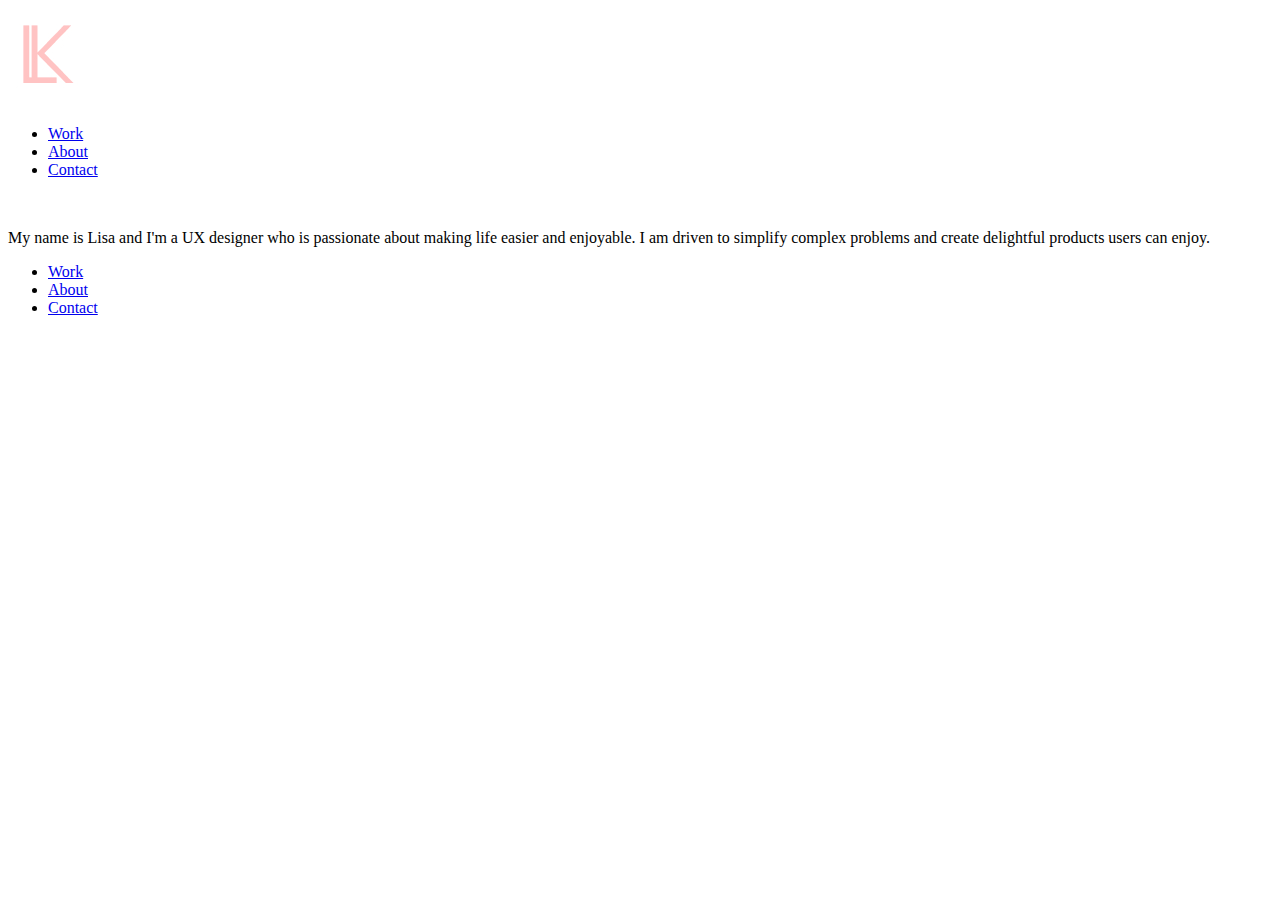
==== index.html @ d1591b72 "updates" ====
<!DOCTYPE html>
<html lang="en">
<head>
    <meta charset="UTF-8">
    <meta http-equiv="X-UA-Compatible" content="IE=edge">
    <meta name="viewport" content="width=device-width, initial-scale=1.0">
    <link rel="stylesheet" href="css/index.css">
    <title>Lisa Kim UX Designer</title>
</head>
<body>
        <header class="navBar">
         <a href="#">
            <div class="logo"><img src="/images/Logo.jpg" alt="Lisa Kim"></div>
         </a>

         <nav class="inline-block">
            <ul>
                <li><a href="#"class="active">Work</a></li>
                <li><a href="#">About</div></a></li>
                <li><a href="#">Contact</div></a></li>
            </ul>
         </nav>
        </header>
    
    <section class="heroImg">
        <div class="content">
            <img src="">
            <p>
                My name is Lisa and I'm a UX designer who is passionate about making life easier and enjoyable. I am driven to simplify complex problems and create delightful products users can enjoy.
            </p>
        </div>
    </section>

     <footer>
        <ul>
            <li><a href="#">Work</a></li>
            <li><a href="#">About</div></a></li>
            <li><a href="#">Contact</div></a></li>
        </ul>
     </footer>
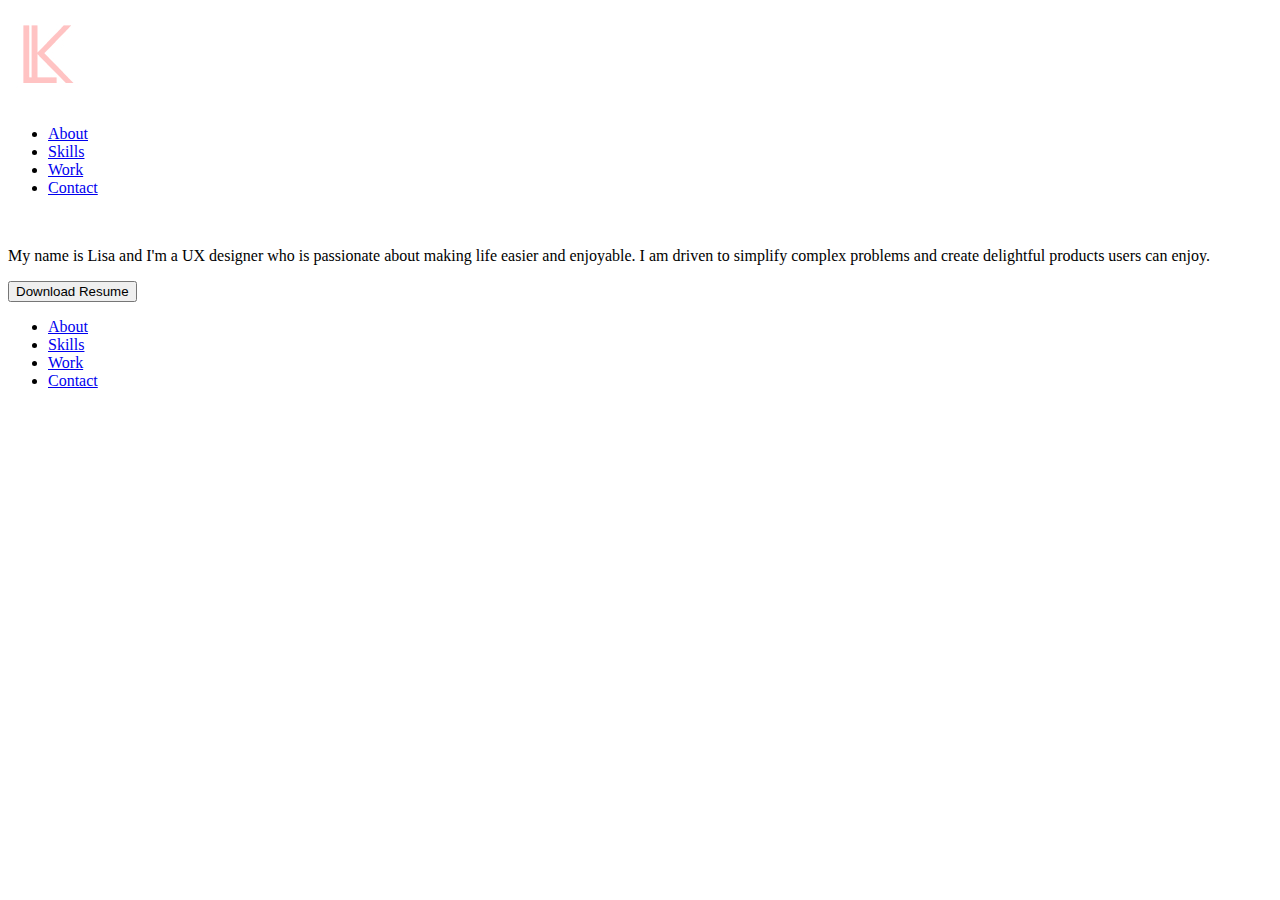
==== commit 5d2829be: "update" ====
--- a/index.html
+++ b/index.html
@@ -4,39 +4,45 @@
     <meta charset="UTF-8">
     <meta http-equiv="X-UA-Compatible" content="IE=edge">
     <meta name="viewport" content="width=device-width, initial-scale=1.0">
-    <link rel="stylesheet" href="css/index.css">
+    <link rel="preconnect" href="https://fonts.googleapis.com"><link rel="preconnect" href="https://fonts.gstatic.com" crossorigin><link href="https://fonts.googleapis.com/css2?family=Manrope:wght@200;400&display=swap" rel="stylesheet">
+    <link href="css/style.css" rel="stylesheet" type="text/css">
     <title>Lisa Kim UX Designer</title>
 </head>
+
 <body>
-        <header class="navBar">
-         <a href="#">
-            <div class="logo"><img src="/images/Logo.jpg" alt="Lisa Kim"></div>
-         </a>
+    <header class="navigation">
+    <div class="inline-block logo">
+        <a href="#"><img src="images/Logo.jpg" alt="Lisa Kim"></a>
+    </div>
 
-         <nav class="inline-block">
-            <ul>
-                <li><a href="#"class="active">Work</a></li>
-                <li><a href="#">About</div></a></li>
-                <li><a href="#">Contact</div></a></li>
-            </ul>
-         </nav>
-        </header>
+    <nav class="inline_block">
+        <ul class="unorderedList">
+            <li><a href="#"><div class="inline-block1">About</div></a></li>
+            <li><a href="#"><div class="inline-block1">Skills</div></a></li>
+            <li><a href="#"><div class="inline-block1">Work</div></a></li>
+            <li><a href="#"><div class="inline-block1">Contact</div></a></li>
+        </ul>
+    </nav>
+    </header>
+</body>
     
-    <section class="heroImg">
-        <div class="content">
-            <img src="">
-            <p>
-                My name is Lisa and I'm a UX designer who is passionate about making life easier and enjoyable. I am driven to simplify complex problems and create delightful products users can enjoy.
-            </p>
-        </div>
-    </section>
+<section class="heroImg">
+    <div class="content">
+        <img src="">
+        <p>
+         My name is Lisa and I'm a UX designer who is passionate about making life easier and enjoyable. I am driven to simplify complex problems and create delightful products users can enjoy.
+        </p>
+        <button class="Download Resume">Download Resume</button>
+    </div>
+</section>
 
-     <footer>
-        <ul>
-            <li><a href="#">Work</a></li>
-            <li><a href="#">About</div></a></li>
-            <li><a href="#">Contact</div></a></li>
-        </ul>
-     </footer>
+<footer>
+    <ul class="footer">
+        <li><a href="#"><div class="inline-block">About</div></a></li>
+        <li><a href="#"><div class="inline-block">Skills</div></a></li>
+        <li><a href="#"><div class="inline-block">Work</div></a></li>
+        <li><a href="#"><div class="inline-block">Contact</div></a></li>
+    </ul>
+</footer>
 
         
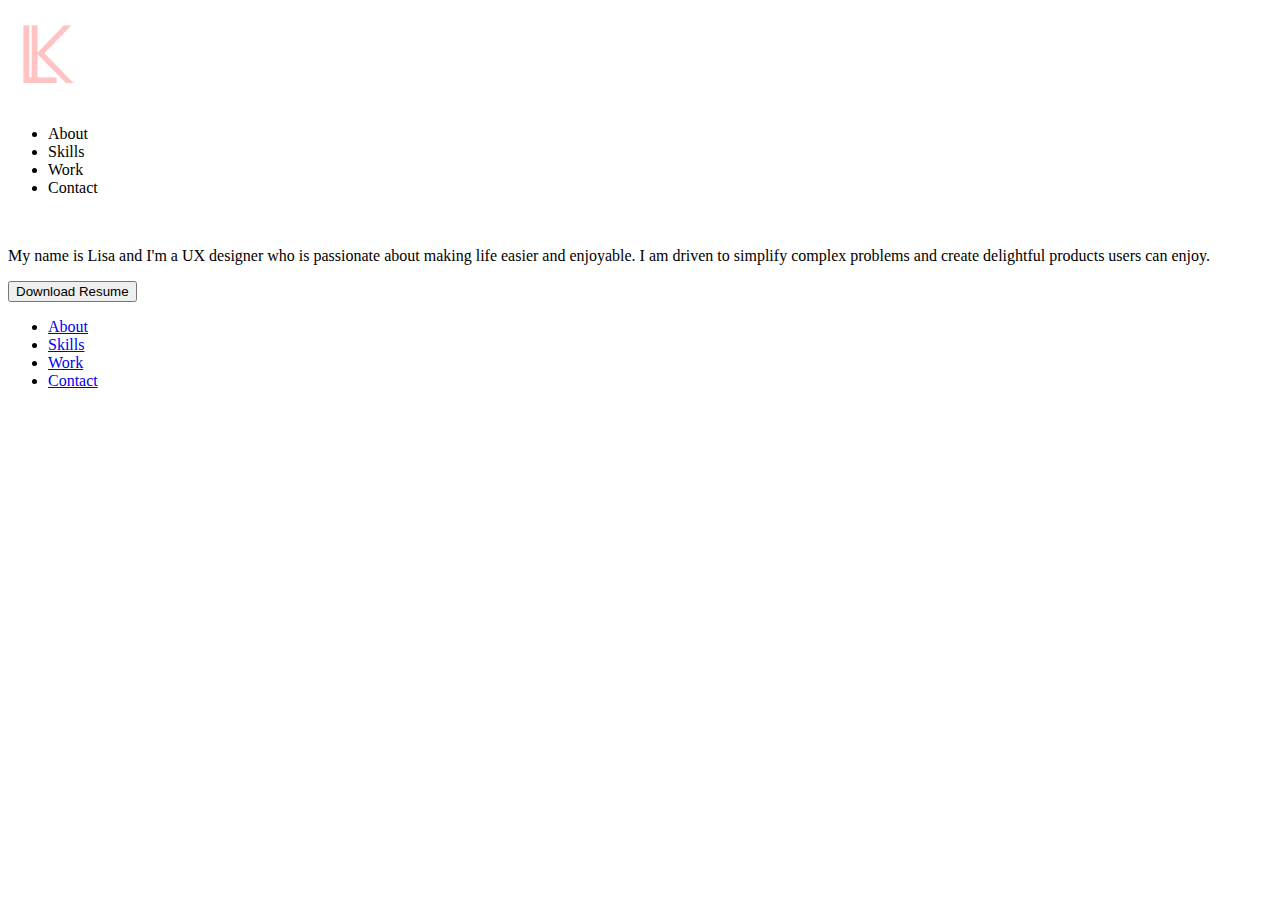
==== commit 8d70fced: "updates" ====
--- a/index.html
+++ b/index.html
@@ -15,12 +15,12 @@
         <a href="#"><img src="images/Logo.jpg" alt="Lisa Kim"></a>
     </div>
 
-    <nav class="inline_block">
-        <ul class="unorderedList">
-            <li><a href="#"><div class="inline-block1">About</div></a></li>
-            <li><a href="#"><div class="inline-block1">Skills</div></a></li>
-            <li><a href="#"><div class="inline-block1">Work</div></a></li>
-            <li><a href="#"><div class="inline-block1">Contact</div></a></li>
+    <nav class="inline-block">
+        <ul>
+            <li class="inline-block1">About</li>
+            <li class="inline-block2">Skills</li>
+            <li class="inline-block3">Work</li>
+            <li class="inline-block4">Contact</li>
         </ul>
     </nav>
     </header>
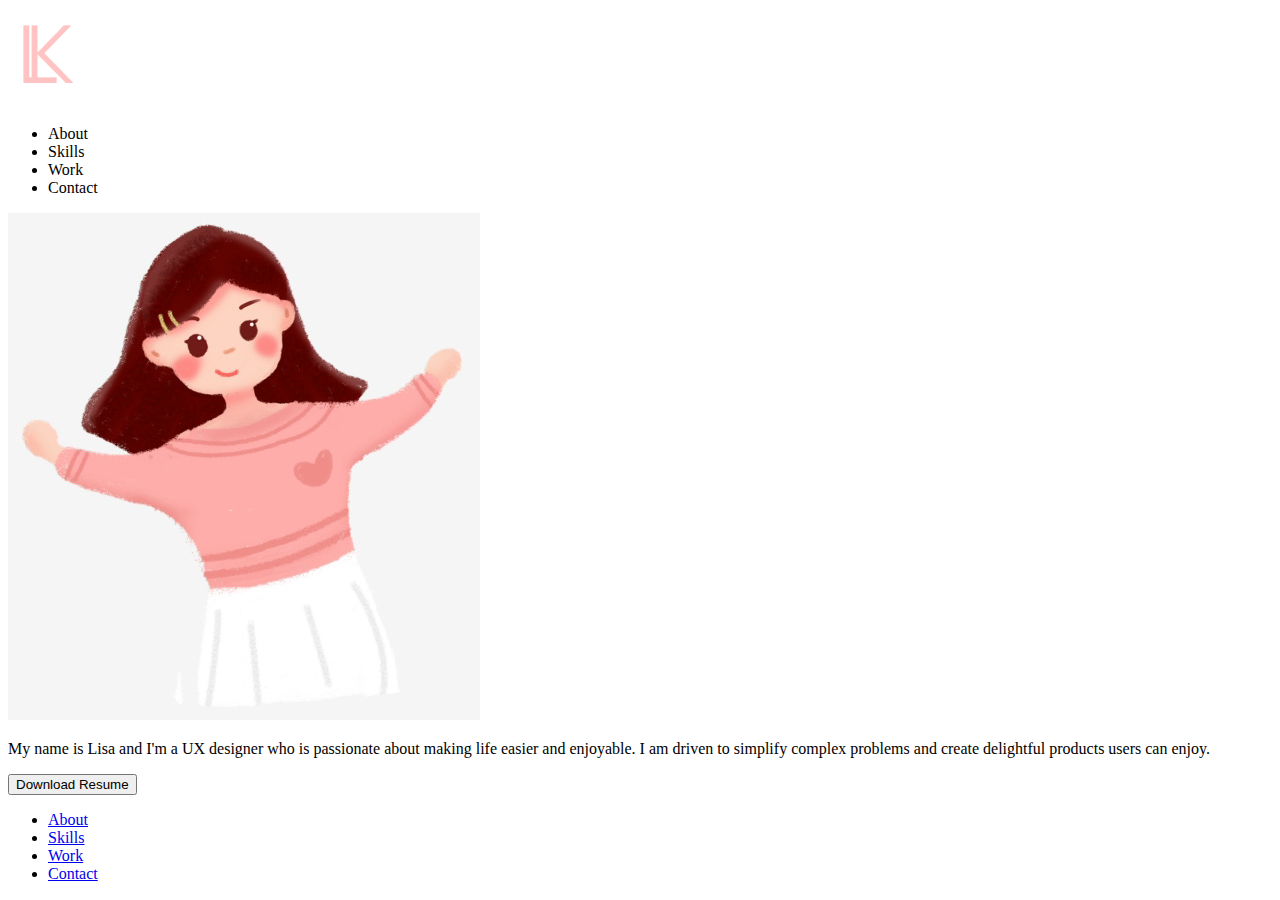
==== commit 63d6f4b3: "updates" ====
--- a/index.html
+++ b/index.html
@@ -11,7 +11,7 @@
 
 <body>
     <header class="navigation">
-    <div class="inline-block logo">
+    <div class="inline-blockLogo">
         <a href="#"><img src="images/Logo.jpg" alt="Lisa Kim"></a>
     </div>
 
@@ -28,7 +28,7 @@
     
 <section class="heroImg">
     <div class="content">
-        <img src="">
+        <img src="images/imagePlaceholder.jpg">
         <p>
          My name is Lisa and I'm a UX designer who is passionate about making life easier and enjoyable. I am driven to simplify complex problems and create delightful products users can enjoy.
         </p>
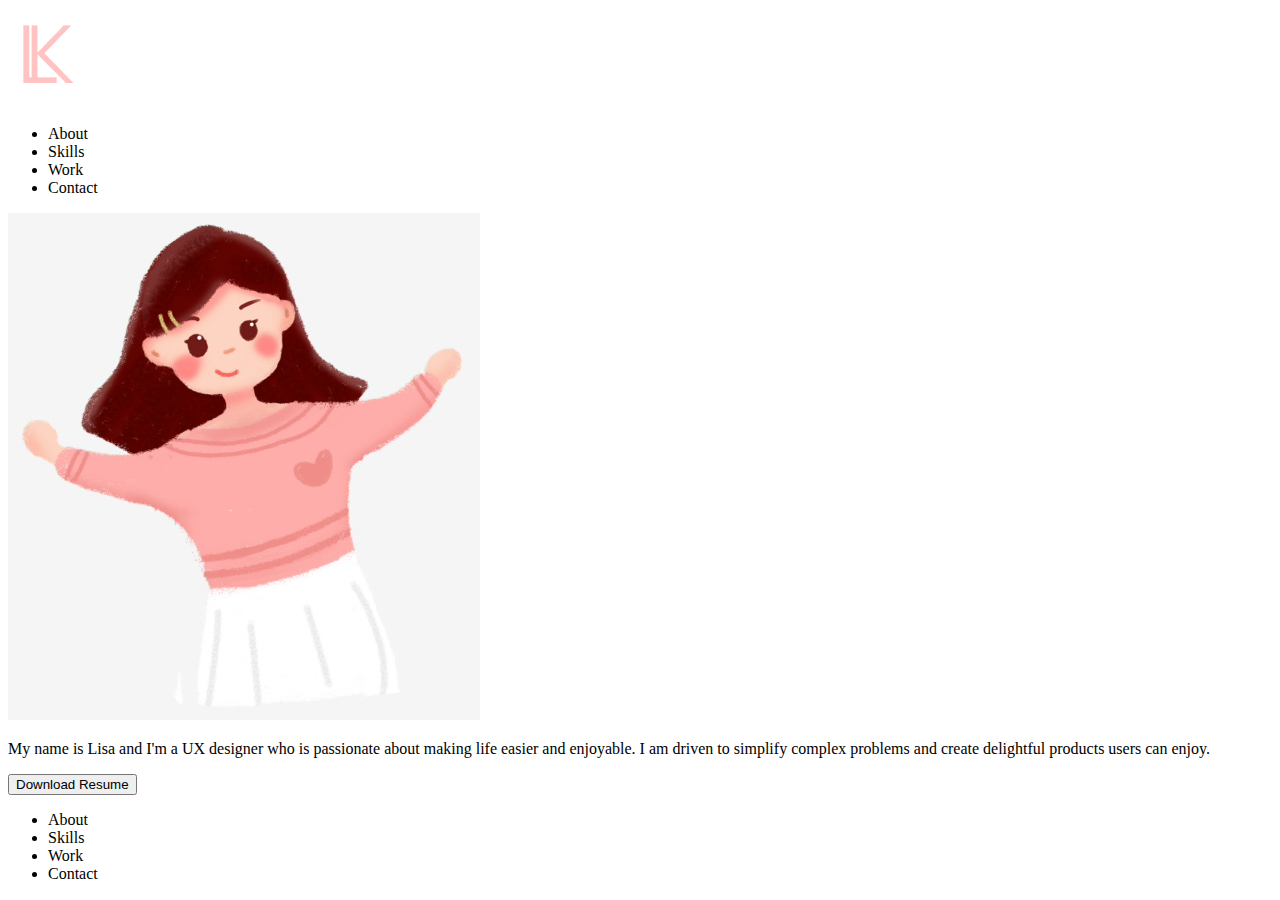
==== commit 320ea0b0: "updates" ====
--- a/index.html
+++ b/index.html
@@ -38,10 +38,10 @@
 
 <footer>
     <ul class="footer">
-        <li><a href="#"><div class="inline-block">About</div></a></li>
-        <li><a href="#"><div class="inline-block">Skills</div></a></li>
-        <li><a href="#"><div class="inline-block">Work</div></a></li>
-        <li><a href="#"><div class="inline-block">Contact</div></a></li>
+        <li class="inline-block11">About</li>
+        <li class="inline-block22">Skills</li>
+        <li class="inline-block33">Work</li>
+        <li class="inline-block44">Contact</li>
     </ul>
 </footer>
 
